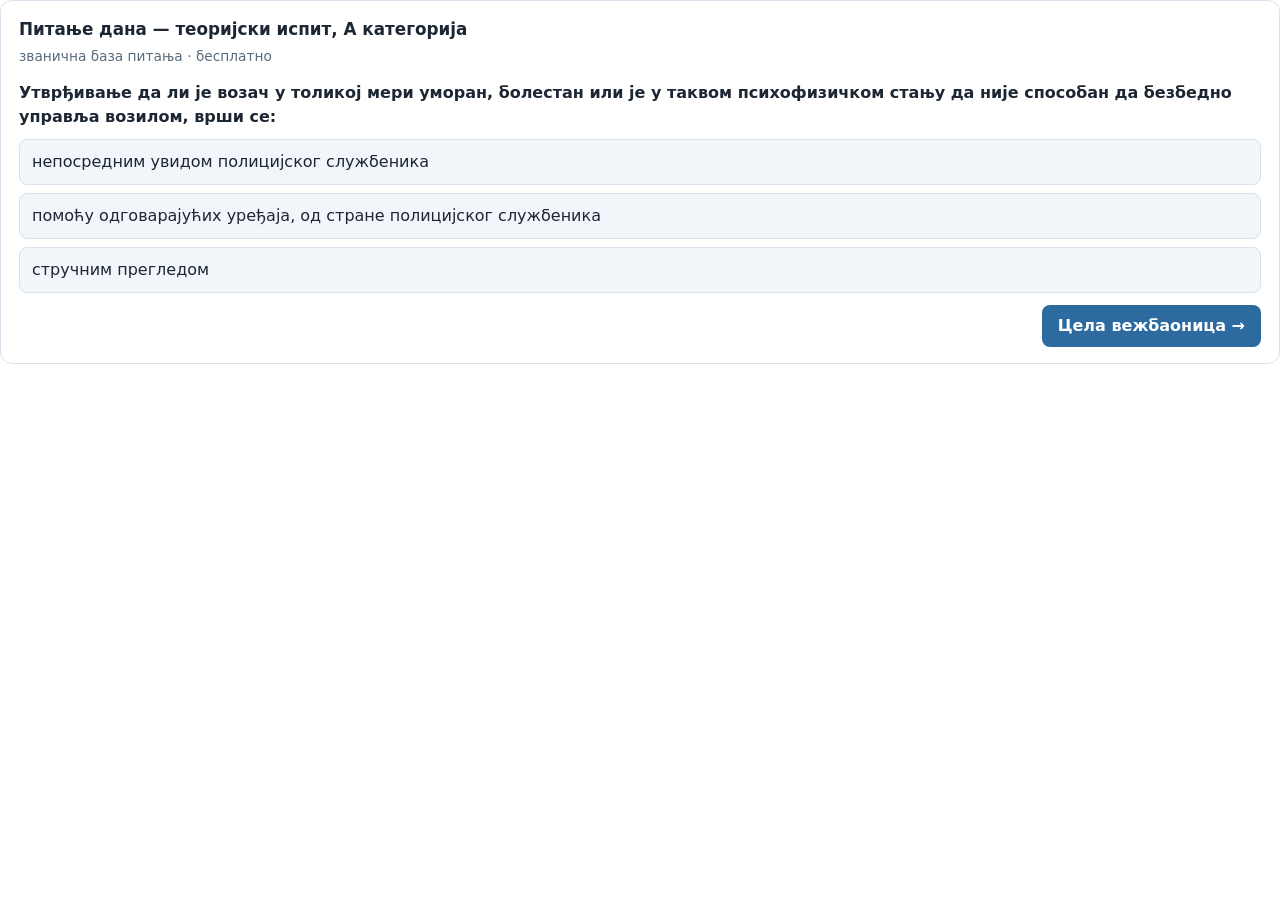
==== embed.html @ f116e01b "Za auto skole: umetak 'pitanje dana' za njihove sajtove (embed.html — jedno nasumicno pitanje iz zva" ====
<!DOCTYPE html>
<html lang="sr">
<head>
<meta charset="utf-8">
<meta name="viewport" content="width=device-width, initial-scale=1">
<title>Вежбај — Возачки А</title>
<style>
  :root { color-scheme: light dark; }
  * { box-sizing: border-box; }
  body { margin: 0; font: 16px/1.5 system-ui, "Segoe UI", Arial, sans-serif;
    background: transparent; color: #1c2733; }
  .box { border: 1px solid #d8e2ec; border-radius: 12px; padding: 16px 18px; background: #fff; }
  h1 { font-size: 1.05rem; margin: 0 0 4px; }
  .mut { color: #5a6b7c; font-size: .86rem; }
  .q { font-weight: 600; margin: 14px 0 10px; }
  button.opt { display: block; width: 100%; text-align: left; background: #f2f6fa; color: inherit;
    border: 1px solid #d8e2ec; border-radius: 8px; padding: 10px 12px; font: inherit; margin-bottom: 8px; cursor: pointer; }
  button.opt:hover { border-color: #2c6aa0; }
  button.opt.ok { border-color: #1e7a46; background: #e7f4ec; }
  button.opt.bad { border-color: #b3392f; background: #fbeeec; }
  .row { display: flex; gap: 12px; align-items: center; justify-content: space-between; margin-top: 12px; flex-wrap: wrap; }
  a.cta { display: inline-block; background: #2c6aa0; color: #fff; text-decoration: none;
    padding: 9px 16px; border-radius: 8px; font-weight: 600; }
  a.cta:hover { background: #1f4e78; }
  img.qi { max-width: 100%; border-radius: 8px; margin-bottom: 10px; }
  @media (prefers-color-scheme: dark) {
    body { color: #dce6f0; }
    .box { background: #16212e; border-color: #2a3a4c; }
    .mut { color: #8fa3b8; }
    button.opt { background: #1d2937; border-color: #2a3a4c; }
    button.opt.ok { background: #14301f; border-color: #5cc389; }
    button.opt.bad { background: #3a1f1c; border-color: #e08279; }
  }
</style>
</head>
<body>
<div class="box">
  <h1>Питање дана — теоријски испит, А категорија</h1>
  <div class="mut">званична база питања · бесплатно</div>
  <div id="sadrzaj"><p class="mut" style="margin-top:14px">Учитавам питање…</p></div>
  <div class="row">
    <span class="mut" id="odgovor"></span>
    <a class="cta" id="link" href="https://milanmilojevic.github.io/vozacki-a/" target="_blank" rel="noopener">Цела вежбаоница →</a>
  </div>
</div>

<script>
// Мали умеци за сајтове ауто-школа: једно насумично питање из званичне базе,
// одговор одмах, па позив на целу вежбаоницу. Ништа се не прати нити чува.
(function () {
  var OSNOVA = 'https://milanmilojevic.github.io/vozacki-a/';
  var s = document.createElement('script');
  s.src = OSNOVA + 'data.js';
  s.onload = function () {
    try {
      var Q = window.QUIZ.questions;
      // само питања са једним тачним одговором — умеци треба да буду кратки
      var kand = Q.filter(function (q) { return q.req === 1; });
      var q = kand[Math.floor(Math.random() * kand.length)];
      var c = document.getElementById('sadrzaj');
      var html = q.img ? '<img class="qi" src="' + OSNOVA + 'img/' + q.id + '.jpg" alt="Слика уз питање">' : '';
      html += '<div class="q">' + q.t.c + '</div>';
      c.innerHTML = html;
      var izbori = q.ch.slice().sort(function () { return Math.random() - 0.5; });
      izbori.forEach(function (ch) {
        var b = document.createElement('button');
        b.className = 'opt';
        b.textContent = ch.t.c;
        b.addEventListener('click', function () {
          var sva = c.querySelectorAll('button.opt');
          for (var i = 0; i < sva.length; i++) sva[i].disabled = true;
          for (var i = 0; i < sva.length; i++) {
            var t = izbori[i];
            if (t.ok) sva[i].classList.add('ok');
            else if (sva[i] === b) sva[i].classList.add('bad');
          }
          document.getElementById('odgovor').textContent = ch.ok ? '✓ Тачно' : '✗ Нетачно — тачан је означен зеленим';
          document.getElementById('link').textContent = 'Зашто? Види објашњење →';
          document.getElementById('link').href = OSNOVA + '#/p/' + q.id;
        });
        c.appendChild(b);
      });
    } catch (e) {
      document.getElementById('sadrzaj').innerHTML = '<p class="mut">Питање тренутно није доступно. <a href="' + OSNOVA + '">Отвори вежбаоницу</a></p>';
    }
  };
  s.onerror = function () {
    document.getElementById('sadrzaj').innerHTML = '<p class="mut">Питање тренутно није доступно. <a href="' + OSNOVA + '">Отвори вежбаоницу</a></p>';
  };
  document.head.appendChild(s);
})();
</script>
</body>
</html>
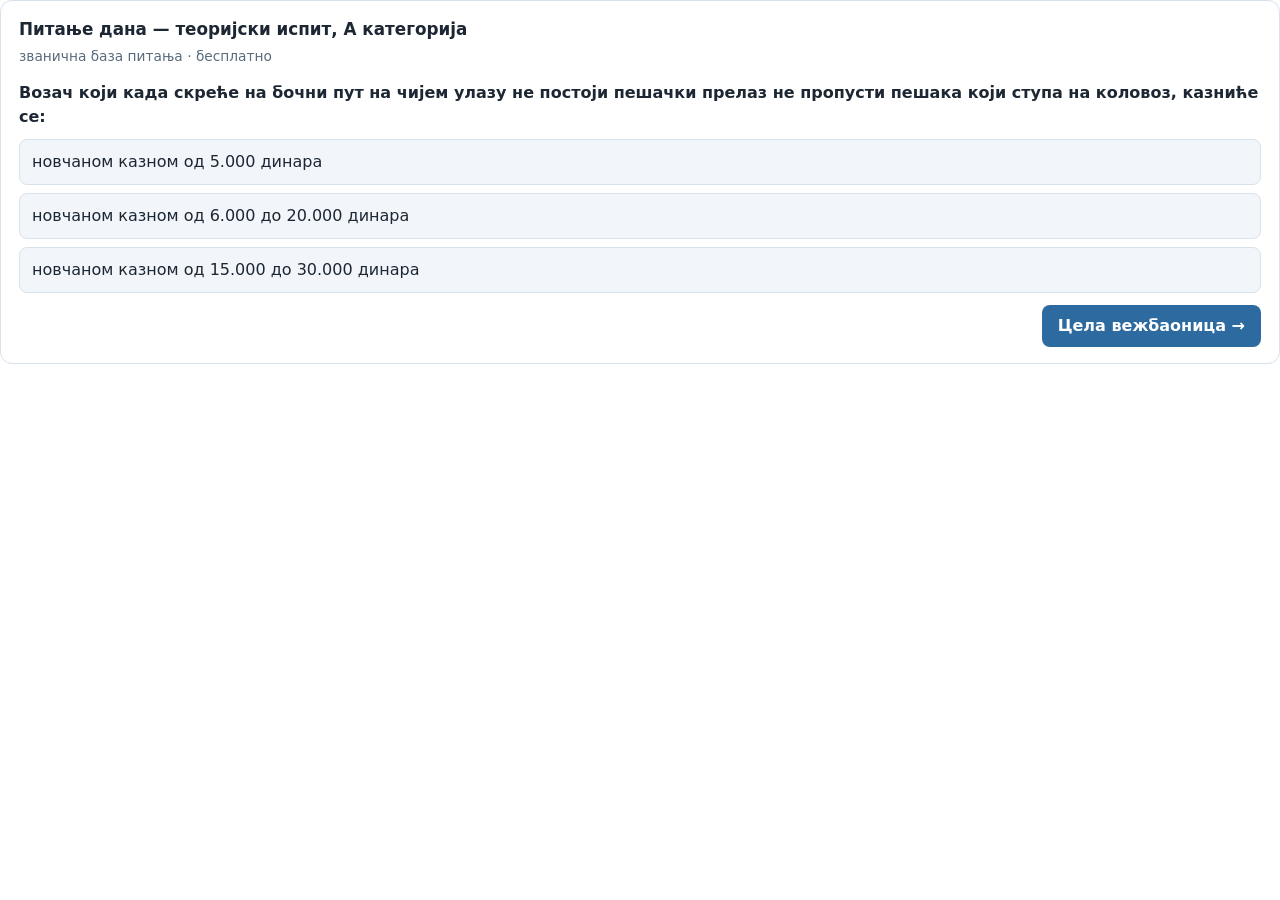
==== commit 23e40547: "fix(cache): address question images by verified content hashes" ====
--- a/embed.html
+++ b/embed.html
@@ -58,7 +58,9 @@
       var kand = Q.filter(function (q) { return q.req === 1; });
       var q = kand[Math.floor(Math.random() * kand.length)];
       var c = document.getElementById('sadrzaj');
-      var html = q.img ? '<img class="qi" src="' + OSNOVA + 'img/' + q.id + '.jpg" alt="Слика уз питање">' : '';
+      var imageHash = q.img && window.QUIZ.imageHashes && window.QUIZ.imageHashes[q.id];
+      if (q.img && !/^[a-f0-9]{64}$/.test(imageHash)) throw new Error('Missing public image hash');
+      var html = q.img ? '<img class="qi" src="' + OSNOVA + 'img/' + q.id + '.jpg?h=' + imageHash + '" alt="Слика уз питање">' : '';
       html += '<div class="q">' + q.t.c + '</div>';
       c.innerHTML = html;
       var izbori = q.ch.slice().sort(function () { return Math.random() - 0.5; });
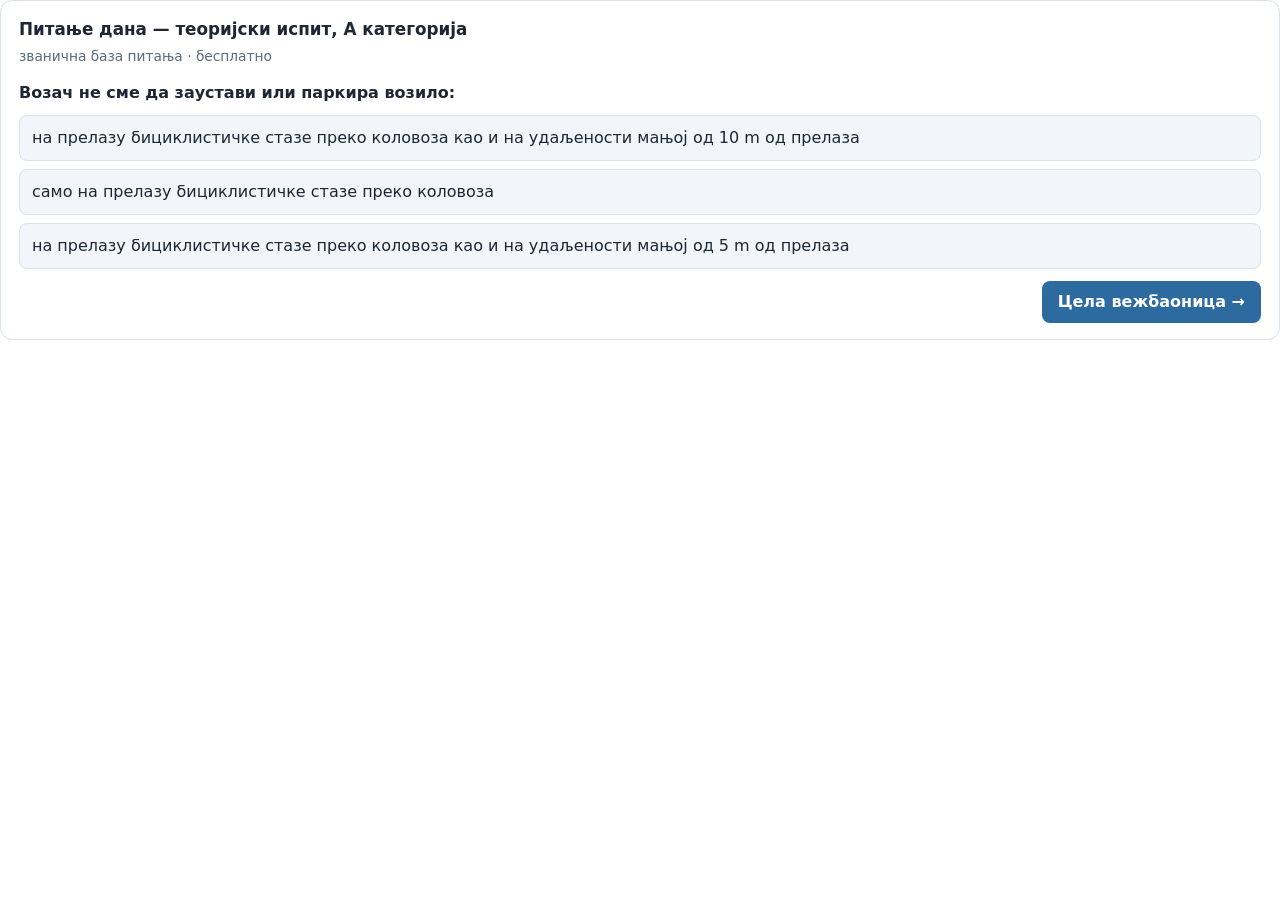
==== commit 2ef99d77: "v214: oznaci odgovore u umetku tekstom i dostupnim statusom" ====
--- a/embed.html
+++ b/embed.html
@@ -39,7 +39,7 @@
   <div class="mut">званична база питања · бесплатно</div>
   <div id="sadrzaj"><p class="mut" style="margin-top:14px">Учитавам питање…</p></div>
   <div class="row">
-    <span class="mut" id="odgovor"></span>
+    <span class="mut" id="odgovor" role="status"></span>
     <a class="cta" id="link" href="https://milanmilojevic.github.io/vozacki-a/" target="_blank" rel="noopener">Цела вежбаоница →</a>
   </div>
 </div>
@@ -73,10 +73,14 @@
           for (var i = 0; i < sva.length; i++) sva[i].disabled = true;
           for (var i = 0; i < sva.length; i++) {
             var t = izbori[i];
-            if (t.ok) sva[i].classList.add('ok');
-            else if (sva[i] === b) sva[i].classList.add('bad');
+            if (t.ok || sva[i] === b) {
+              sva[i].classList.add(t.ok ? 'ok' : 'bad');
+              var oznaka = document.createElement('strong');
+              oznaka.textContent = t.ok ? '✓ Тачан одговор. ' : '✗ Нетачан избор. ';
+              sva[i].insertBefore(oznaka, sva[i].firstChild);
+            }
           }
-          document.getElementById('odgovor').textContent = ch.ok ? '✓ Тачно' : '✗ Нетачно — тачан је означен зеленим';
+          document.getElementById('odgovor').textContent = ch.ok ? '✓ Тачно' : '✗ Нетачно — тачан одговор има ознаку ✓.';
           document.getElementById('link').textContent = 'Зашто? Види објашњење →';
           document.getElementById('link').href = OSNOVA + '#/p/' + q.id;
         });
